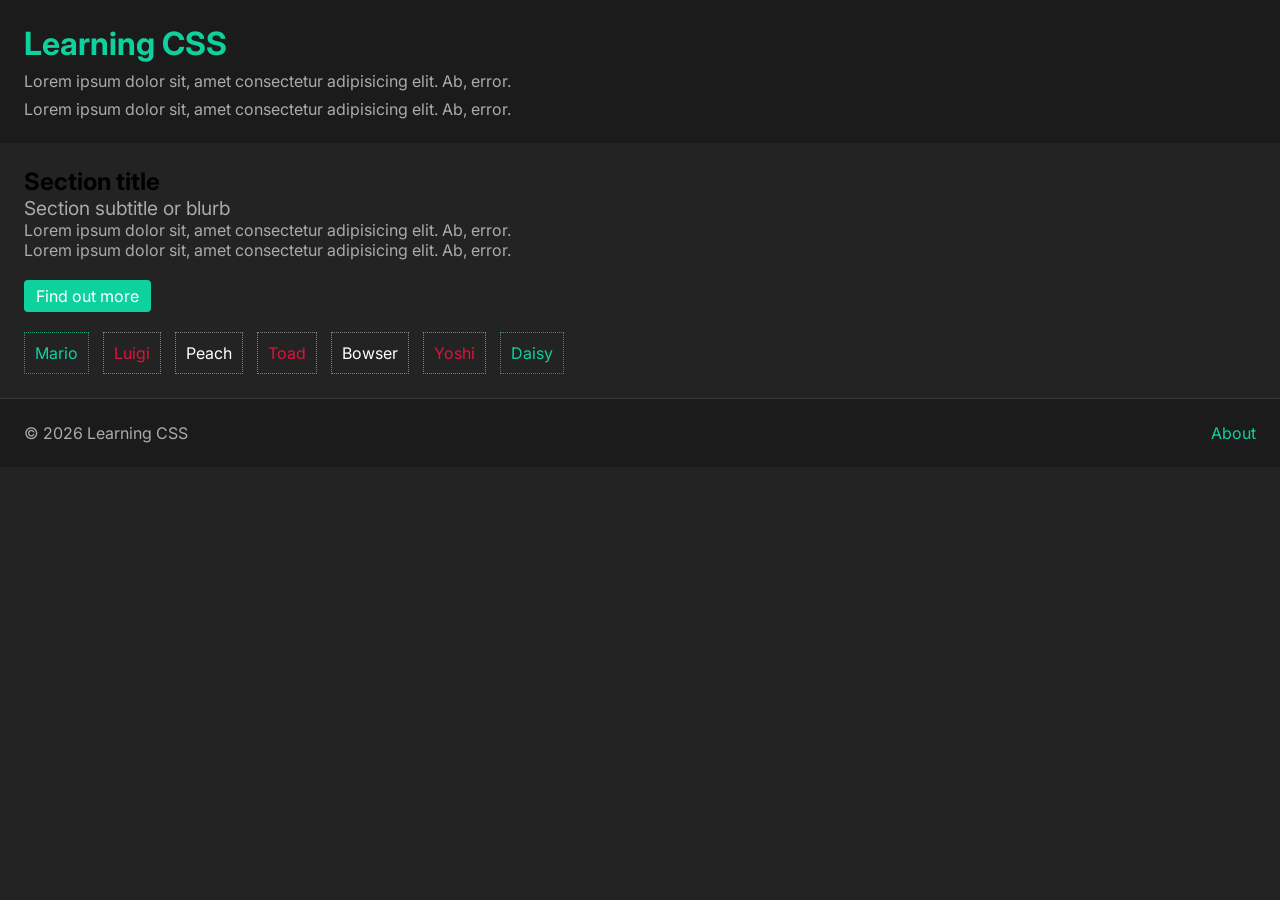
==== index.html @ fd3b0955 "add about apage" ====
<html lang="en">
<head>
    <meta charset="UTF-8">
    <meta name="viewport" content="width=device-width, initial-scale=1.0">
    <title>Learning CSS</title>
    <link rel="stylesheet" href="styles.css">
</head>
<body>

    <header>
        <h1>Learning CSS</h1>
        <p>Lorem ipsum dolor sit, amet consectetur adipisicing elit. Ab, error.</p>
        <p>Lorem ipsum dolor sit, amet consectetur adipisicing elit. Ab, error.</p>
    </header>

    <main>
        <section>
            <h2>Section title</h2>
            <p>Section subtitle or blurb</p>
            <div class="content">

                <p>Lorem ipsum dolor sit, amet consectetur adipisicing elit. Ab, error.</p>
                <p>Lorem ipsum dolor sit, amet consectetur adipisicing elit. Ab, error.</p>
            

            </div>

            <a href="/" class="btn">Find out more</a>
            <ul>
            <li>Mario</li>
            <li>Luigi</li>
            <li>Peach</li>
            <li>Toad</li>
            <li>Bowser</li>
            <li>Yoshi</li>
            <li>Daisy</li>
            </ul>
        </section>

    </main>

    <footer>
        <p>&copy; 2026 Learning CSS</p>
        <a href="about.html">About</a>
    </footer>

</body>
</html>
---- styles.css ----
@import url('https://fonts.googleapis.com/css2?family=Inter:ital,opsz,wght@0,14..32,100..900;1,14..32,100..900&display=swap');

/* variables */

:root {
    --bg: #232323;
    --text-color: #ababab;
    --primary: #0ed19d;
    --primary-dark: #14a07b;
}

* {
    margin: 0;
    padding: 0;
}
a {
    color: inherit;
}
body {
    font-family: Inter, sans-serif;
    background-color: var(--bg);
}

header,
main,
footer {
    padding: 24px;
}

header,
footer {
    background-color: #1b1b1b;
}

header p {
    margin-top: 8px;
}

footer {
    display: flex;
    align-items: center;
    justify-content: space-between;
    gap: 16px;
    border-top: 1px solid #3b3b3b;
}

footer a {
    color: var(--primary);
    text-decoration: none;
}

footer a:hover {
    color: var(--primary-dark);
}

.about-content {
    max-width: 720px;
    padding: 28px 0 36px;
}

.about-content h2 {
    color: white;
    margin-bottom: 20px;
}

.about-content p {
    font-size: 1.05rem;
    line-height: 1.8;
    margin-bottom: 16px;
}

h1 {
    color: var(--primary);
}
p {
    color: var(--text-color);
}

section{
    > p {
        font-size: 1.2rem;
    }

}

a.btn{
   display: inline-block;
   padding: 6px 12px;
   margin:  20px 0;
   text-decoration: none;
   background-color: var(--primary);
   border-radius: 4px;
   color: white;


}

a.btn:hover {
    background-color: var(--primary-dark);
}

li {
    list-style-type: none;
    color: white;

    display: inline-block;
    padding: 10px;
    margin-right: 10px;
    border: 1px dotted grey;

}

li:first-child, li:last-child{
    color: var(--primary);
    border-color: var(--primary-dark);
}

li:nth-child(2n){
    color:crimson;

}
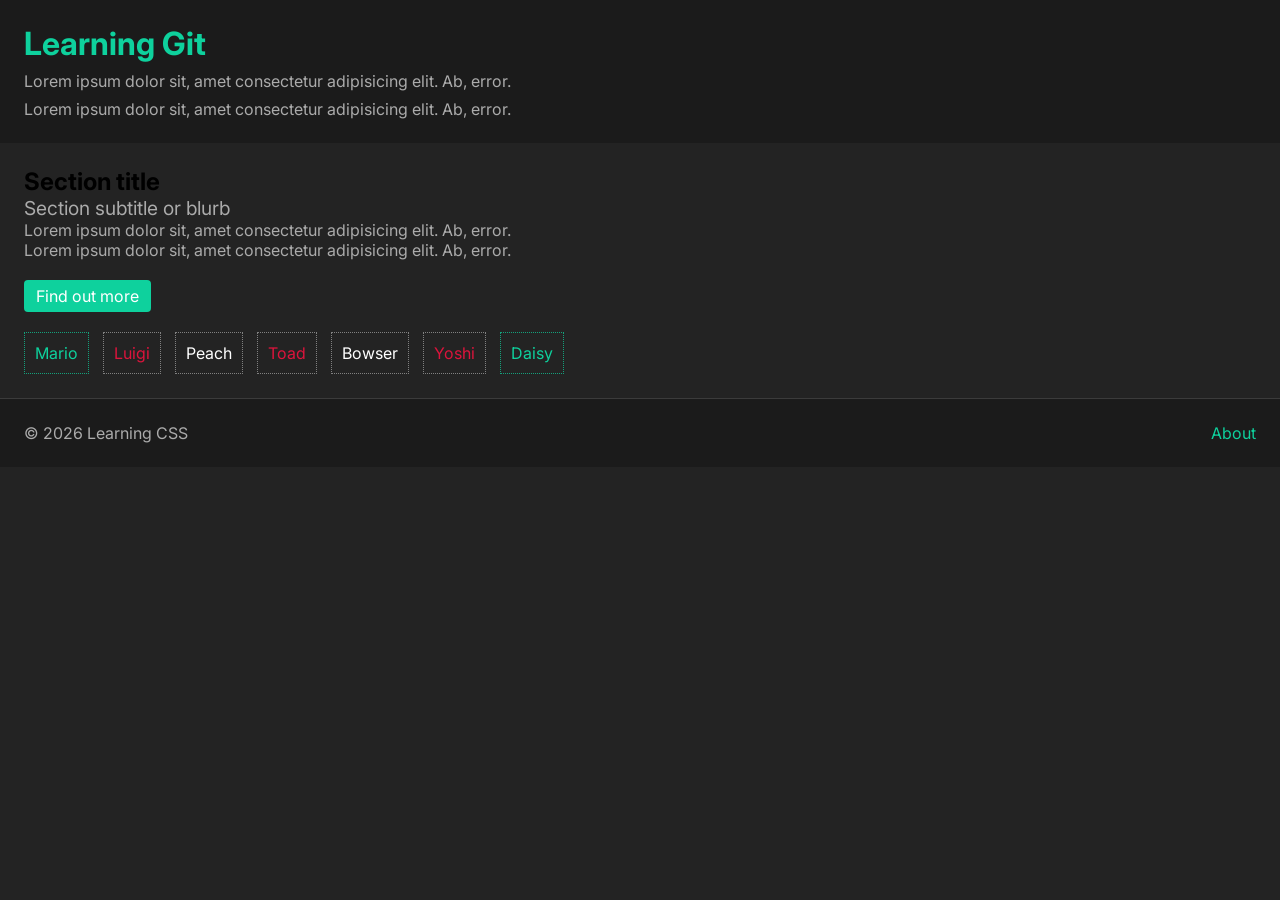
==== commit ab921411: "Changed the Header" ====
--- a/index.html
+++ b/index.html
@@ -8,7 +8,7 @@
 <body>
 
     <header>
-        <h1>Learning CSS</h1>
+        <h1>Learning Git</h1>
         <p>Lorem ipsum dolor sit, amet consectetur adipisicing elit. Ab, error.</p>
         <p>Lorem ipsum dolor sit, amet consectetur adipisicing elit. Ab, error.</p>
     </header>
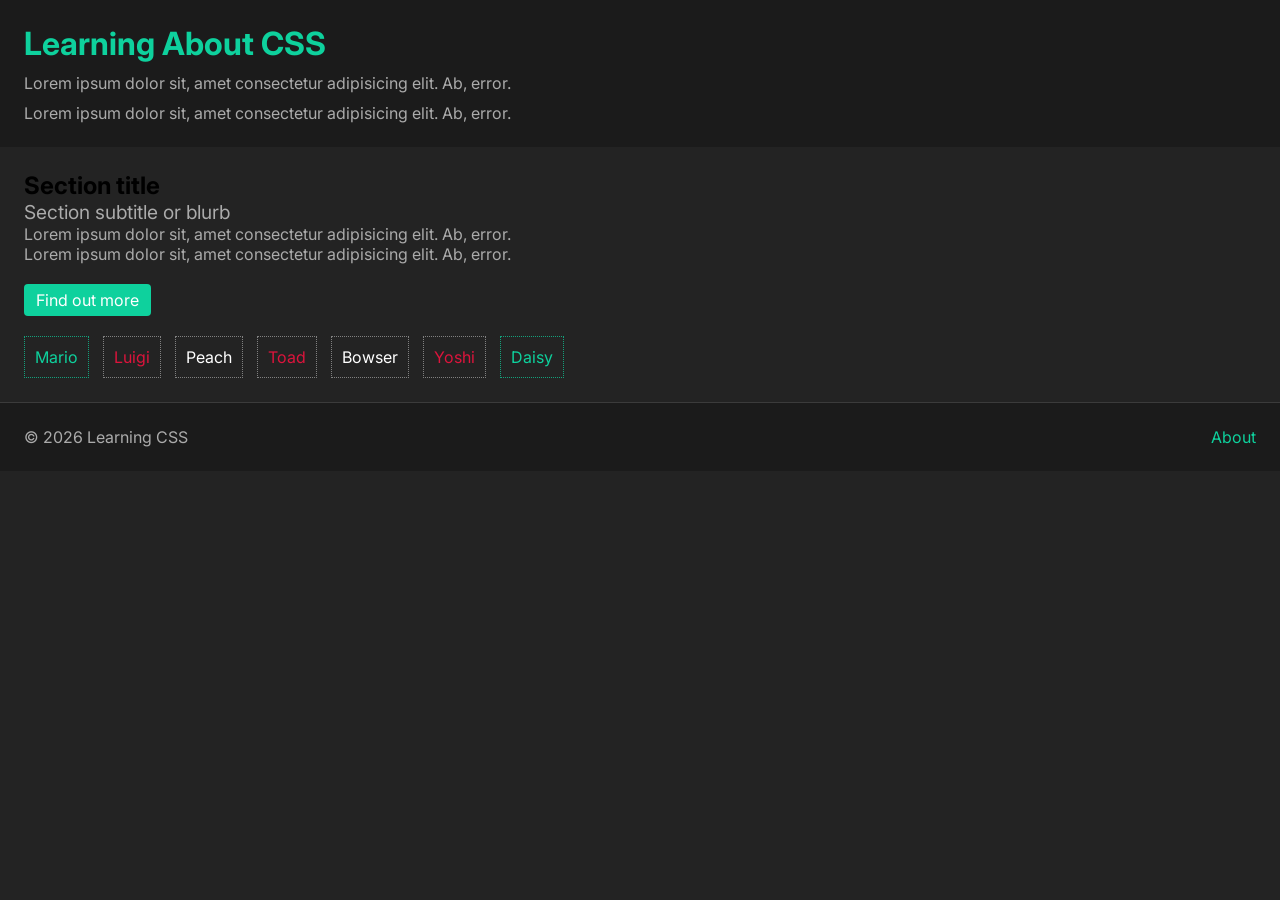
==== commit 039f6086: "Update Index.html" ====
--- a/index.html
+++ b/index.html
@@ -8,7 +8,7 @@
 <body>
 
     <header>
-        <h1>Learning Git</h1>
+        <h1>Learning About CSS</h1>
         <p>Lorem ipsum dolor sit, amet consectetur adipisicing elit. Ab, error.</p>
         <p>Lorem ipsum dolor sit, amet consectetur adipisicing elit. Ab, error.</p>
     </header>
--- a/styles.css
+++ b/styles.css
@@ -33,7 +33,7 @@
 }
 
 header p {
-    margin-top: 8px;
+    margin-top: 10px;
 }
 
 footer {
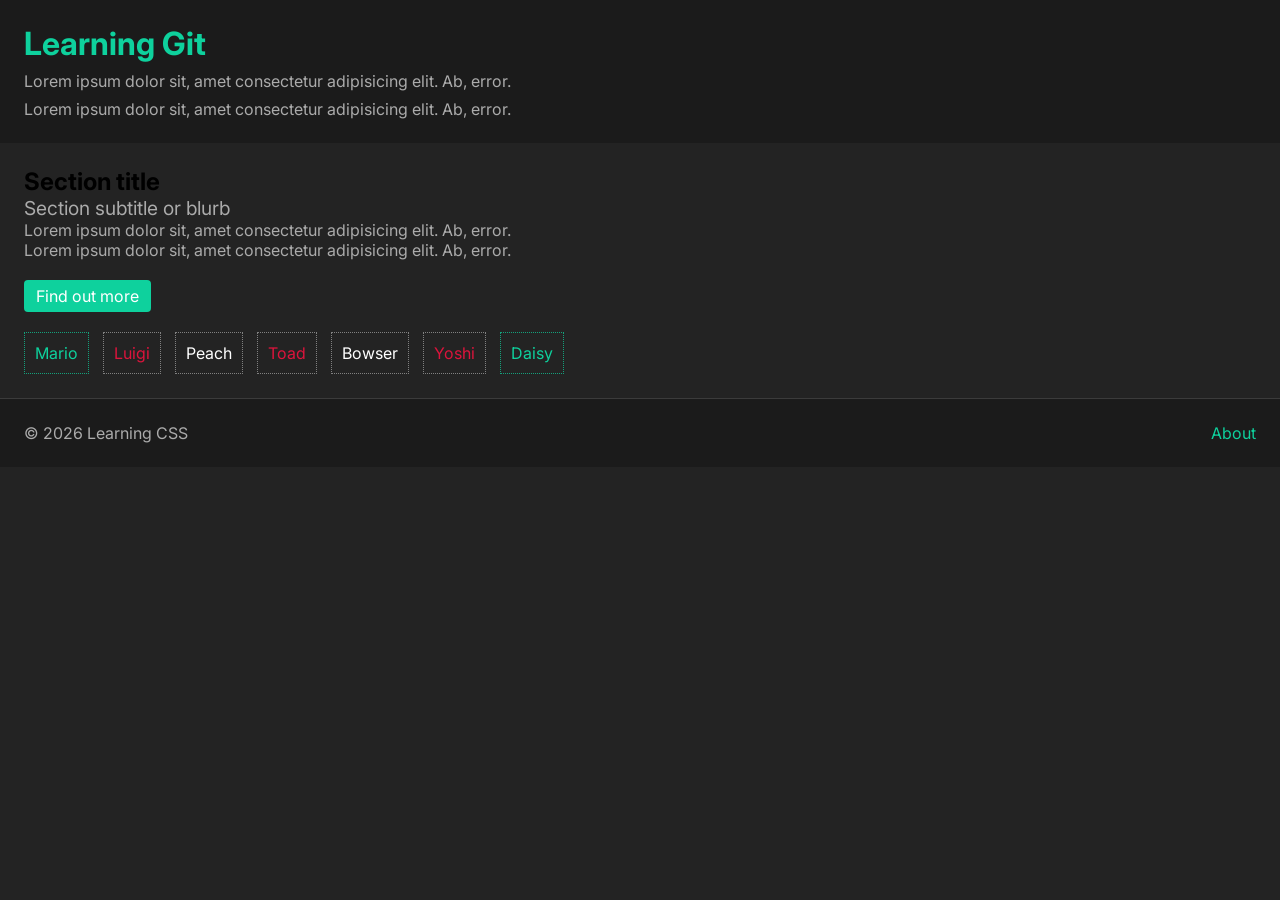
==== commit 1bc90a2a: "Revert "Update Index.html" This reverts commit 039f6086e9140dcfb2daa24420612219fb42aee0." ====
--- a/index.html
+++ b/index.html
@@ -8,7 +8,7 @@
 <body>
 
     <header>
-        <h1>Learning About CSS</h1>
+        <h1>Learning Git</h1>
         <p>Lorem ipsum dolor sit, amet consectetur adipisicing elit. Ab, error.</p>
         <p>Lorem ipsum dolor sit, amet consectetur adipisicing elit. Ab, error.</p>
     </header>
--- a/styles.css
+++ b/styles.css
@@ -33,7 +33,7 @@
 }
 
 header p {
-    margin-top: 10px;
+    margin-top: 8px;
 }
 
 footer {
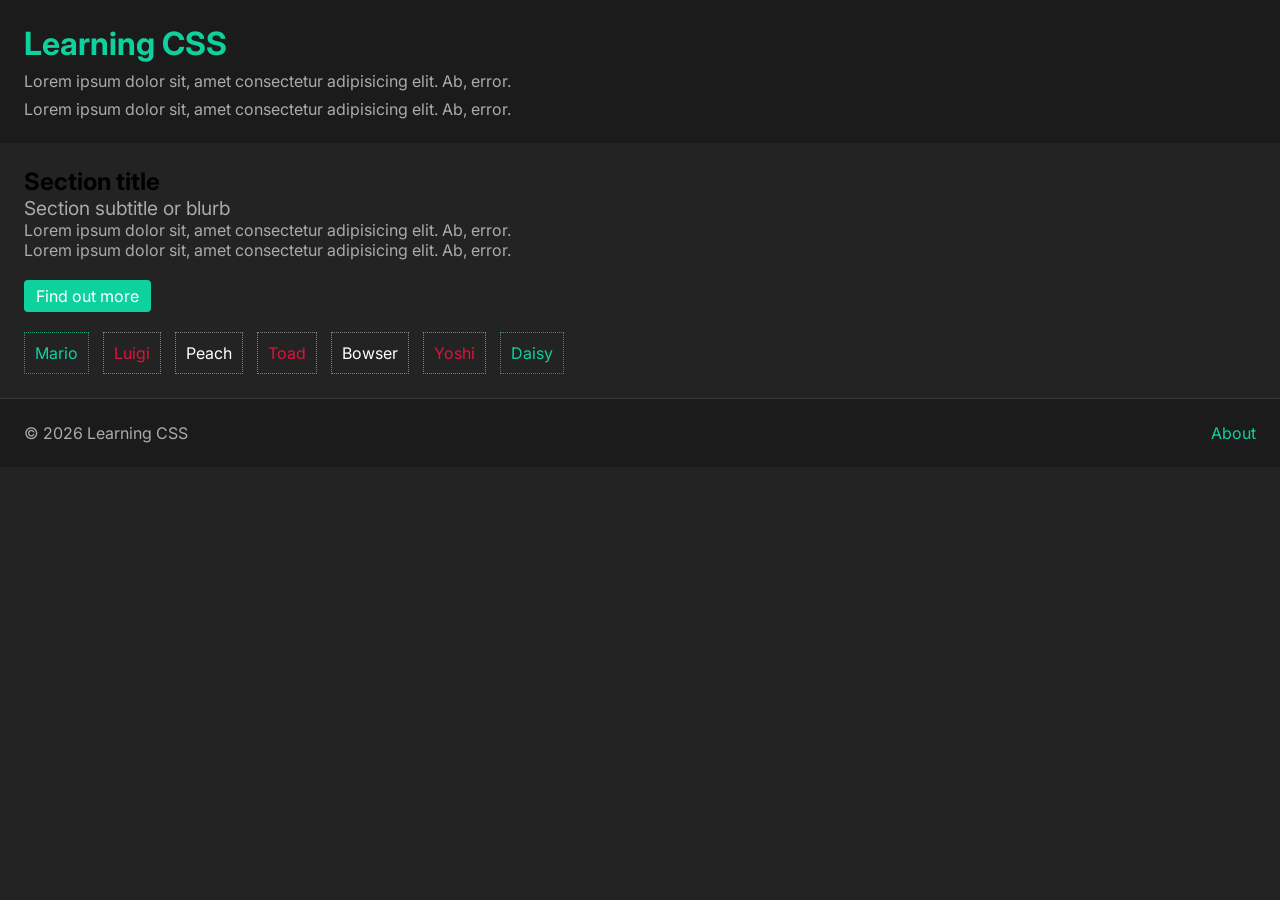
==== commit 22ff942b: "Revert "Changed the Header" This reverts commit ab9214115220880124ca05473b25b88ac0cc9ca4." ====
--- a/index.html
+++ b/index.html
@@ -8,7 +8,7 @@
 <body>
 
     <header>
-        <h1>Learning Git</h1>
+        <h1>Learning CSS</h1>
         <p>Lorem ipsum dolor sit, amet consectetur adipisicing elit. Ab, error.</p>
         <p>Lorem ipsum dolor sit, amet consectetur adipisicing elit. Ab, error.</p>
     </header>
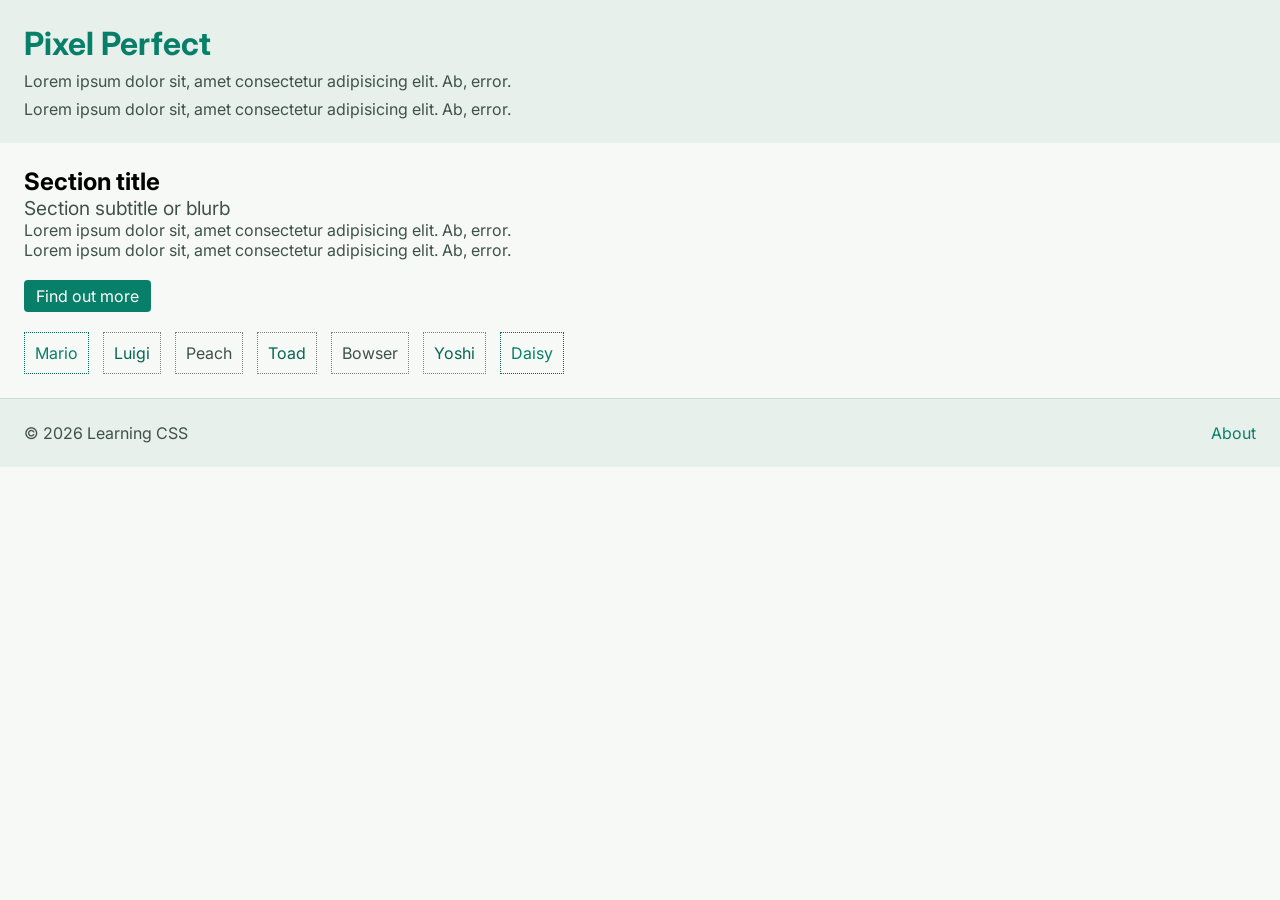
==== commit 77ed6df5: "Update title" ====
--- a/index.html
+++ b/index.html
@@ -8,7 +8,7 @@
 <body>
 
     <header>
-        <h1>Learning CSS</h1>
+        <h1>Pixel Perfect</h1>
         <p>Lorem ipsum dolor sit, amet consectetur adipisicing elit. Ab, error.</p>
         <p>Lorem ipsum dolor sit, amet consectetur adipisicing elit. Ab, error.</p>
     </header>
--- a/styles.css
+++ b/styles.css
@@ -3,10 +3,10 @@
 /* variables */
 
 :root {
-    --bg: #232323;
-    --text-color: #ababab;
-    --primary: #0ed19d;
-    --primary-dark: #14a07b;
+    --bg: #f7f9f7;
+    --text-color: #3f514b;
+    --primary: #087f68;
+    --primary-dark: #056653;
 }
 
 * {
@@ -29,7 +29,7 @@
 
 header,
 footer {
-    background-color: #1b1b1b;
+    background-color: #e8f0ec;
 }
 
 header p {
@@ -41,7 +41,7 @@
     align-items: center;
     justify-content: space-between;
     gap: 16px;
-    border-top: 1px solid #3b3b3b;
+    border-top: 1px solid #cbd9d2;
 }
 
 footer a {
@@ -59,7 +59,7 @@
 }
 
 .about-content h2 {
-    color: white;
+    color: var(--text-color);
     margin-bottom: 20px;
 }
 
@@ -90,7 +90,7 @@
    text-decoration: none;
    background-color: var(--primary);
    border-radius: 4px;
-   color: white;
+    color: white;
 
 
 }
@@ -101,7 +101,7 @@
 
 li {
     list-style-type: none;
-    color: white;
+    color: var(--text-color);
 
     display: inline-block;
     padding: 10px;
@@ -116,6 +116,6 @@
 }
 
 li:nth-child(2n){
-    color:crimson;
+    color: var(--primary-dark);
 
 }
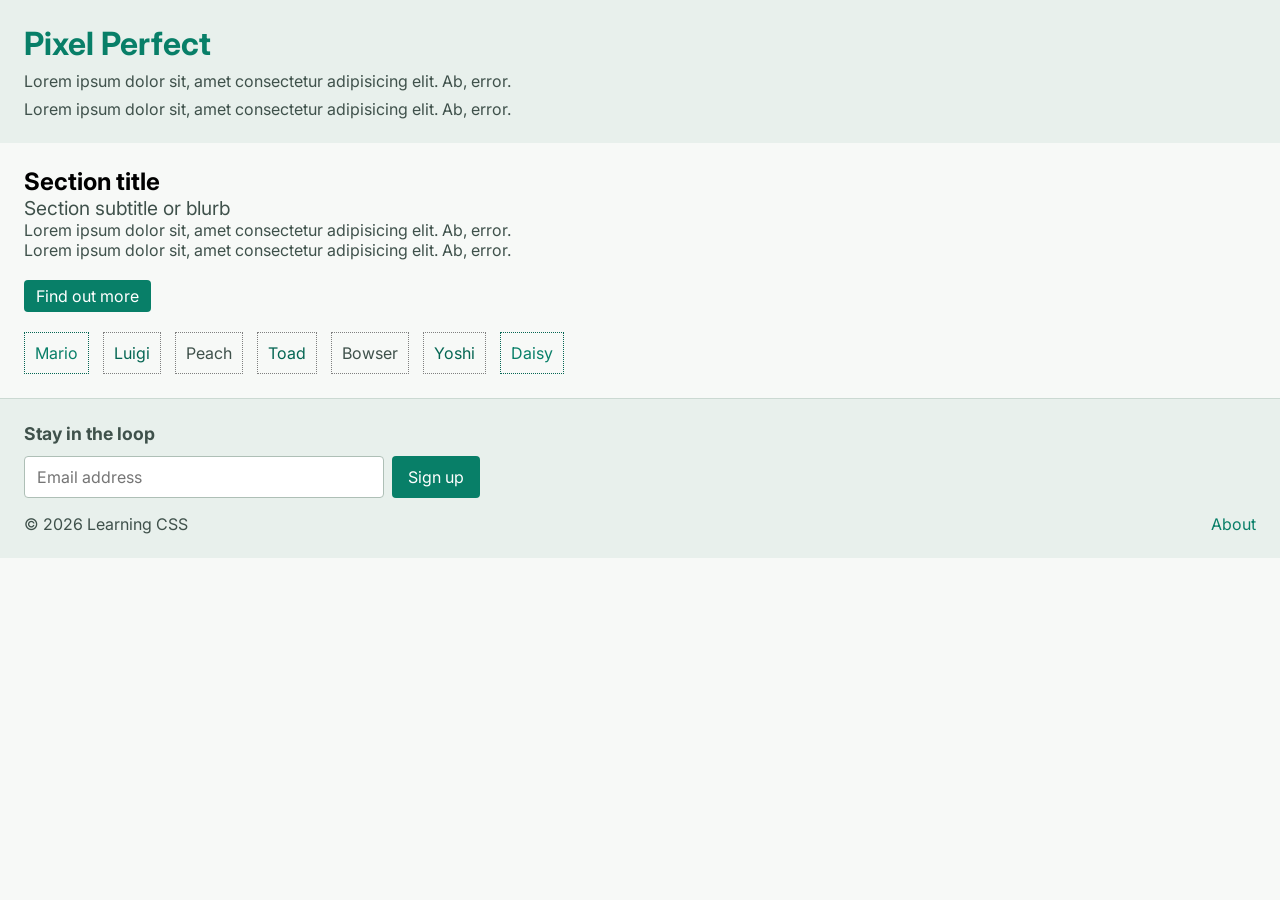
==== commit 6b1e9391: "add newsletter" ====
--- a/index.html
+++ b/index.html
@@ -40,8 +40,18 @@
     </main>
 
     <footer>
-        <p>&copy; 2026 Learning CSS</p>
-        <a href="about.html">About</a>
+        <form class="newsletter-form">
+            <h2>Stay in the loop</h2>
+            <div class="newsletter-fields">
+                <label class="visually-hidden" for="newsletter-email">Email address</label>
+                <input id="newsletter-email" name="email" type="email" placeholder="Email address">
+                <button type="submit">Sign up</button>
+            </div>
+        </form>
+        <div class="footer-bottom">
+            <p>&copy; 2026 Learning CSS</p>
+            <a href="about.html">About</a>
+        </div>
     </footer>
 
 </body>
--- a/styles.css
+++ b/styles.css
@@ -38,10 +38,57 @@
 
 footer {
     display: flex;
+    flex-direction: column;
+    align-items: stretch;
+    gap: 16px;
+    border-top: 1px solid #cbd9d2;
+}
+
+.newsletter-form h2 {
+    color: var(--text-color);
+    font-size: 1.1rem;
+    margin-bottom: 12px;
+}
+
+.newsletter-fields {
+    display: flex;
+    flex-wrap: wrap;
+    gap: 8px;
+}
+
+.newsletter-fields input {
+    flex: 1 1 220px;
+    max-width: 360px;
+    padding: 10px 12px;
+    border: 1px solid #aebfb6;
+    border-radius: 4px;
+    font: inherit;
+}
+
+.newsletter-fields input:focus {
+    outline: 2px solid var(--primary);
+    outline-offset: 2px;
+}
+
+.newsletter-fields button {
+    padding: 10px 16px;
+    border: 0;
+    border-radius: 4px;
+    background-color: var(--primary);
+    color: white;
+    font: inherit;
+    cursor: pointer;
+}
+
+.newsletter-fields button:hover {
+    background-color: var(--primary-dark);
+}
+
+.footer-bottom {
+    display: flex;
     align-items: center;
     justify-content: space-between;
     gap: 16px;
-    border-top: 1px solid #cbd9d2;
 }
 
 footer a {
@@ -51,6 +98,18 @@
 
 footer a:hover {
     color: var(--primary-dark);
+}
+
+.visually-hidden {
+    position: absolute;
+    width: 1px;
+    height: 1px;
+    padding: 0;
+    margin: -1px;
+    overflow: hidden;
+    clip: rect(0, 0, 0, 0);
+    white-space: nowrap;
+    border: 0;
 }
 
 .about-content {
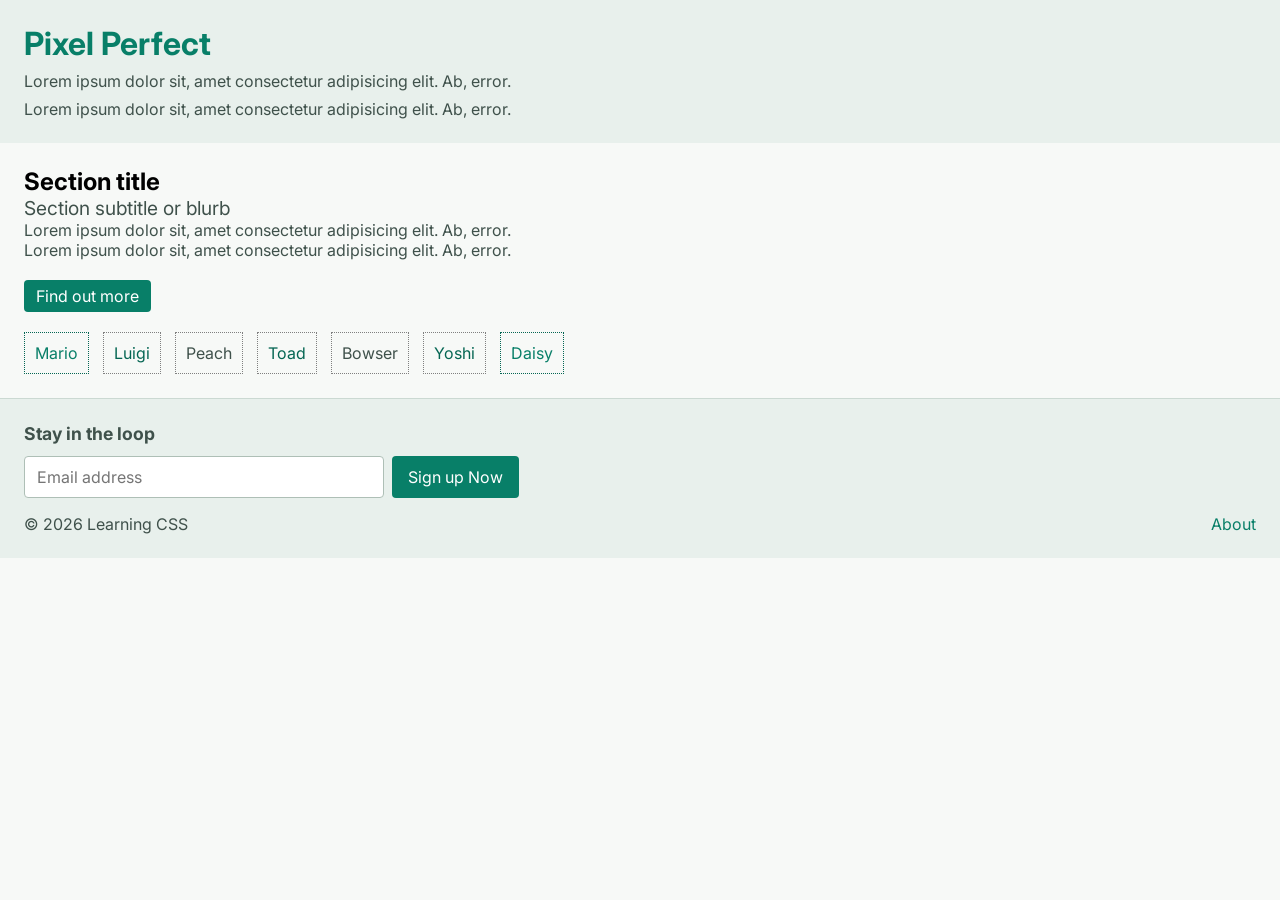
==== commit 7d2d406c: "edit newsletter" ====
--- a/index.html
+++ b/index.html
@@ -45,7 +45,7 @@
             <div class="newsletter-fields">
                 <label class="visually-hidden" for="newsletter-email">Email address</label>
                 <input id="newsletter-email" name="email" type="email" placeholder="Email address">
-                <button type="submit">Sign up</button>
+                <button type="submit">Sign up Now</button>
             </div>
         </form>
         <div class="footer-bottom">
